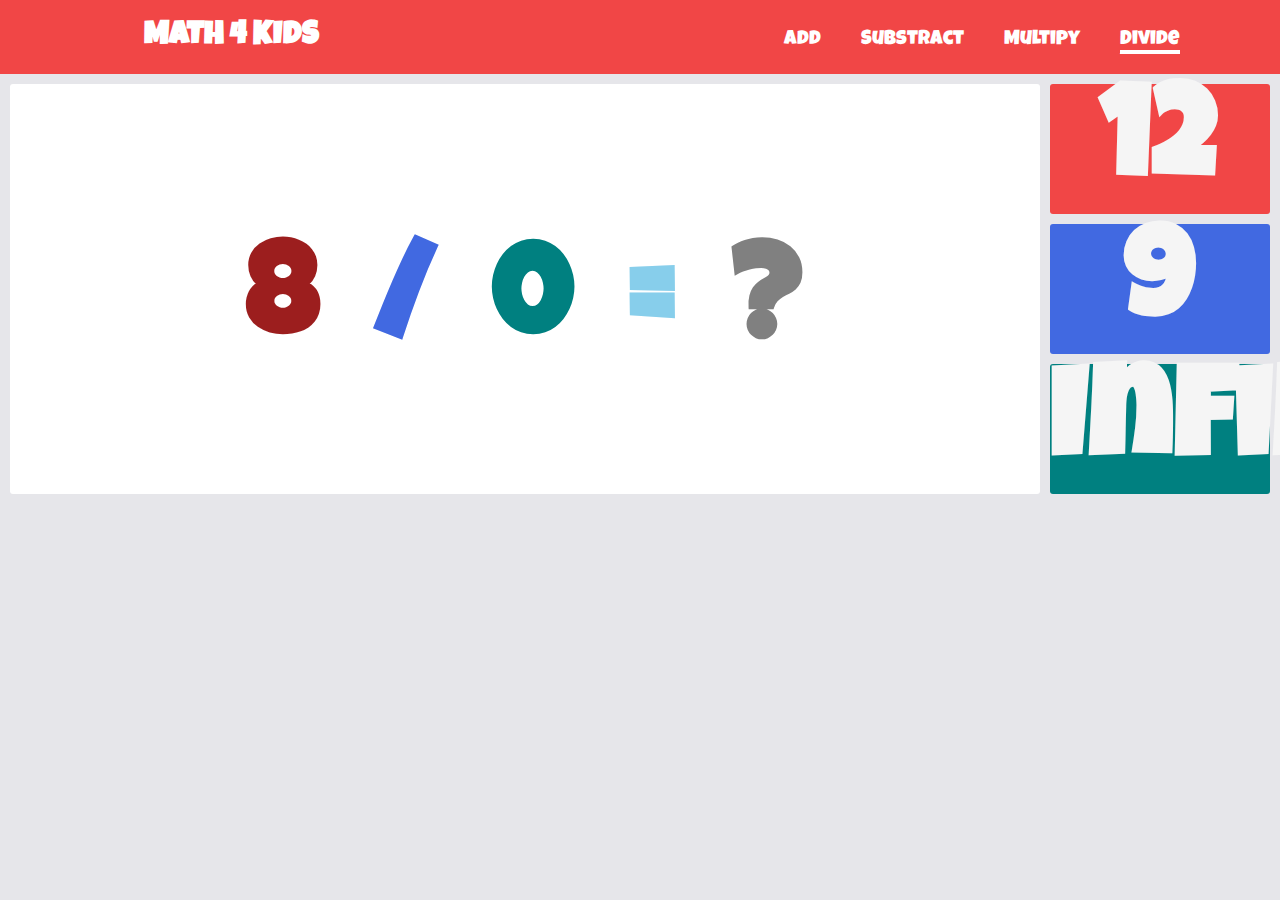
==== html/divide.html @ 1b32efba "first commit" ====
<!DOCTYPE html>
<html lang="en">
<head>
    <meta charset="UTF-8">
    <meta http-equiv="X-UA-Compatible" content="IE=edge">
    <meta name="viewport" content="width=device-width, initial-scale=1.0">
    <link rel="preconnect" href="https://fonts.googleapis.com">
    <link rel="preconnect" href="https://fonts.gstatic.com" crossorigin>
    <link href="https://fonts.googleapis.com/css2?family=Luckiest+Guy&family=Poppins:wght@100&display=swap" rel="stylesheet">
    <link rel="stylesheet" href="style.css">
    <title>Devide</title>
</head>
<body>
    <audio id="myaudio">
        <source src="/audio/Wrong Clakson Sound Effect.mp3">
    </audio>
    <header>
        <div class="container">
            <h1>MATH 4 KIDS</h1>
            <ul>
                <li><a href="index.html">Add</a></li>
                <li><a href="substract.html">Substract</a></li>
                <li><a href="mul.html">Multipy</a></li>
                <li class="current"><a href="divide.html">Divide</a></li>
            </ul>
        </div>
    </header>
    <div class="wrapper">
        <div class="equation">
            <h1 id="num1" style="color: #9c1e1e;">1</h1>
            <h1 style="color: #4169e1;">/</h1>
            <h1 id="num2" style="color: #008080;">1</h1>
            <h1 style="color: #87ceeb;">=</h1>
            <h1 style="color: grey;">?</h1>
        </div>
        <div class="answeroptions">
            <h1 id="option1">1</h1>
            <h1 id="option2">2</h1>
            <h1 id="option3">3</h1>
        </div>
    </div>
    <script src="/JS/div.js"></script>
</body>
</html>
---- html/style.css ----
*{
    padding: 0;
    margin: 0;
}

body{
    font-family: 'Luckiest Guy', cursive;
    background-color: #e6e6ea;
}

.container{
    padding: 20px;
    overflow: hidden;
    background-color: #f14646;
}

.container h1{
    float: left;
    margin-left: 10%;
    color: white;
}

.container ul{
    margin-left: 60%;
    list-style-type: none;
    font-size: 20px;
}

.container li{
    float: left;
    padding: 0 20px 0 20px;
    margin-top: 10px;
}

.container a{
    color: white;
    text-decoration: none;
}

.current a::after{
    content: '_';
    background-color: white;
    font-size: 4px;
    display: block;
}

.wrapper{
    display: grid;
    grid-template-columns: 82% 18%;
}

.equation{
    font-size: 65px;
    background-color: white;
    border-radius: 3px;
    text-align: center;
    padding-top: 15%;
    margin-top: 10px;
    margin-left: 10px;
    margin-right: 10px;
}

.equation h1{
    display: inline;
    padding: 20px;
}

.answeroptions{
    font-size: 65px;
    margin-right: 10px;
}

.answeroptions h1{
    cursor: pointer;
    border-radius: 3px;
    color: whitesmoke;
    margin-top: 10px;
    text-align: center;
    width: 100%;
}

#option1{
    background-color: #f14646;
    transition: 1s;
}

#option1:hover{
    color: #f14646;
    background-color: whitesmoke;
}

#option2{
    background-color: #4169e1;
    transition: 1s;
}

#option2:hover{
    color: #4169e1;
    background-color: whitesmoke;
}

#option3{
    background-color: #008080;
    transition: 1s;
}

#option3:hover{
    color: #008080;
    background-color: whitesmoke;
}
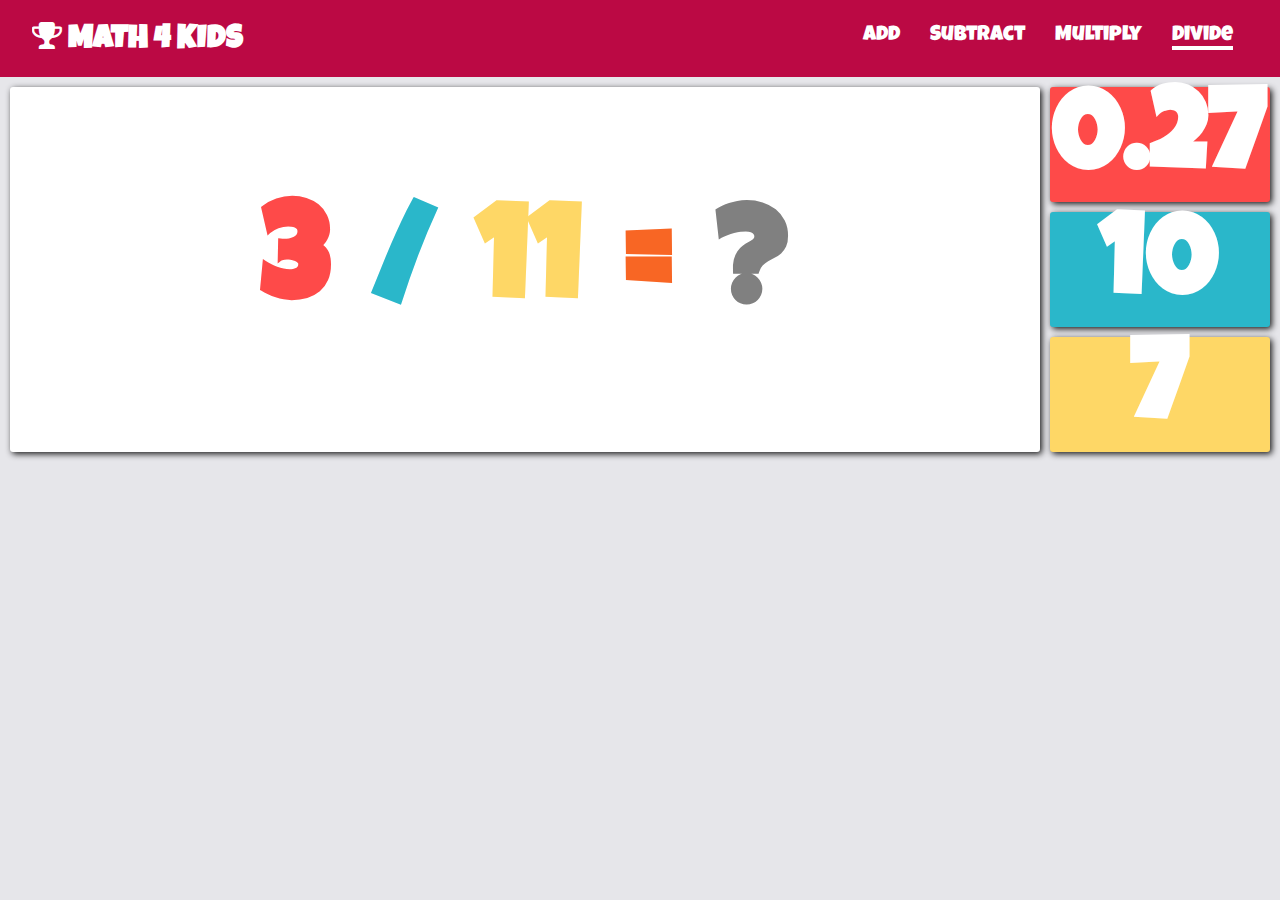
==== commit 91f335be: "made responsive" ====
--- a/html/divide.html
+++ b/html/divide.html
@@ -1,44 +1,56 @@
 <!DOCTYPE html>
 <html lang="en">
 <head>
-    <meta charset="UTF-8">
-    <meta http-equiv="X-UA-Compatible" content="IE=edge">
-    <meta name="viewport" content="width=device-width, initial-scale=1.0">
-    <link rel="preconnect" href="https://fonts.googleapis.com">
-    <link rel="preconnect" href="https://fonts.gstatic.com" crossorigin>
-    <link href="https://fonts.googleapis.com/css2?family=Luckiest+Guy&family=Poppins:wght@100&display=swap" rel="stylesheet">
-    <link rel="stylesheet" href="style.css">
-    <title>Devide</title>
+  <meta charset="UTF-8">
+  <meta name="viewport" content="width=device-width, initial-scale=1.0">
+  <link rel="stylesheet" href="https://cdnjs.cloudflare.com/ajax/libs/font-awesome/4.7.0/css/font-awesome.min.css">
+  <link rel="stylesheet" href="style.css">
+  <title>Divide</title>
 </head>
 <body>
-    <audio id="myaudio">
-        <source src="/audio/Wrong Clakson Sound Effect.mp3">
-    </audio>
-    <header>
-        <div class="container">
-            <h1>MATH 4 KIDS</h1>
-            <ul>
-                <li><a href="index.html">Add</a></li>
-                <li><a href="substract.html">Substract</a></li>
-                <li><a href="mul.html">Multipy</a></li>
-                <li class="current"><a href="divide.html">Divide</a></li>
-            </ul>
-        </div>
-    </header>
-    <div class="wrapper">
-        <div class="equation">
-            <h1 id="num1" style="color: #9c1e1e;">1</h1>
-            <h1 style="color: #4169e1;">/</h1>
-            <h1 id="num2" style="color: #008080;">1</h1>
-            <h1 style="color: #87ceeb;">=</h1>
-            <h1 style="color: grey;">?</h1>
-        </div>
-        <div class="answeroptions">
-            <h1 id="option1">1</h1>
-            <h1 id="option2">2</h1>
-            <h1 id="option3">3</h1>
-        </div>
+
+  <audio id="myAudio">
+    <source src="wrong.mp3" type="audio/mpeg">
+  </audio>
+
+  <header>
+    <div class="container">
+      <div class="nav">
+        <h2><span><i class="fa fa-trophy" aria-hidden="true"></i></span> MATH 4 KIDS</h2>
+        <nav>
+          <ul>
+            <li><a href="index.html">Add</a></li>
+            <li><a href="substract.html">Subtract</a></li>
+            <li><a href="mul.html">Multiply</a></li>
+            <li class="current"><a href="divide.html">Divide</a></li>
+          </ul>
+        </nav>
+      </div>
     </div>
-    <script src="/JS/div.js"></script>
+  </header>
+
+  <div class="wrapper">
+    <div class="equation">
+      <h1 id="num1" style="color:#FE4A49"></h1>
+      <h1 style="color: #2AB7CA">/</h1>
+      <h1 id="num2" style="color: #FED766">1</h1>
+      <h1 style="color: #F86624">=</h1>
+      <h1 style="color: gray">?</h1>
+    </div>
+    <div class="answer-options">
+      <div class="options" style="background-color: #FE4A49;">
+        <h1 id="option1">1</h1>
+      </div>
+      <div class="options" style="background-color: #2AB7CA;">
+        <h1 id="option2">2</h1>
+      </div>
+      <div class="options" style="background-color: #FED766;">
+        <h1 id="option3">3</h1>
+      </div>
+    </div>
+  </div>
+
+  <script src="/JS/div.js"></script>
 </body>
+
 </html>--- a/html/style.css
+++ b/html/style.css
@@ -1,110 +1,137 @@
+@import url('https://fonts.googleapis.com/css2?family=Luckiest+Guy&display=swap');
+
 *{
-    padding: 0;
-    margin: 0;
+  padding: 0;
+  margin: 0;
 }
 
 body{
-    font-family: 'Luckiest Guy', cursive;
-    background-color: #e6e6ea;
+  font-family: 'Luckiest Guy', cursive;
+  background-color: #E6E6EA;
+}
+
+header{
+  background: rgb(187, 9, 68);
 }
 
 .container{
-    padding: 20px;
-    overflow: hidden;
-    background-color: #f14646;
+  width: 95%;
+  margin: auto;
 }
 
-.container h1{
-    float: left;
-    margin-left: 10%;
-    color: white;
+.nav{
+  overflow: hidden;
+  background: rgb(187, 9, 68);
+  color: #fff;
+  padding: 20px 0;
 }
 
-.container ul{
-    margin-left: 60%;
-    list-style-type: none;
-    font-size: 20px;
+.nav h2{
+  font-size: 2rem;
+  float: left;
 }
 
-.container li{
-    float: left;
-    padding: 0 20px 0 20px;
-    margin-top: 10px;
+nav{
+  float: right;
 }
 
-.container a{
-    color: white;
-    text-decoration: none;
+nav ul{
+  list-style-type: none;
+}
+
+nav li{
+  font-size: 1.3rem;
+  margin-top: 5px;
+  float: left;
+  padding: 0 15px;
+}
+
+nav a{
+  text-decoration: none;
+  color: #fff;
 }
 
 .current a::after{
-    content: '_';
-    background-color: white;
-    font-size: 4px;
-    display: block;
+  content: '-';
+  font-size: 4px;
+  background-color: white;
+  display: block;
 }
 
 .wrapper{
-    display: grid;
-    grid-template-columns: 82% 18%;
+  display: grid;
+  grid-template-columns: 82% 18%;
 }
 
 .equation{
-    font-size: 65px;
-    background-color: white;
-    border-radius: 3px;
-    text-align: center;
-    padding-top: 15%;
-    margin-top: 10px;
-    margin-left: 10px;
-    margin-right: 10px;
+  display: flex;
+  justify-content: center;
+  align-items: center;
+  box-shadow: 2px 2px 6px 0px rgba(0, 0, 0, 0.9);
+  font-size: 5.2vw;
+  background: #fff;
+  border-radius: 3px;
+  text-align: center;
+  margin: 10px 10px 0px 10px;
 }
 
 .equation h1{
-    display: inline;
-    padding: 20px;
+  display: inline;
+  padding: 20px;
 }
 
-.answeroptions{
-    font-size: 65px;
-    margin-right: 10px;
+.answer-options{
+  font-size: 4.5vw;
+  margin-right: 10px;
 }
 
-.answeroptions h1{
-    cursor: pointer;
-    border-radius: 3px;
-    color: whitesmoke;
-    margin-top: 10px;
-    text-align: center;
-    width: 100%;
+.options{
+  display: flex;
+  justify-content: center;
+  align-items: center;
+  cursor: pointer;
+  border-radius: 3px;
+  margin-top: 10px;
+  color: #fff;
+  transition: 2s;
+  box-shadow: 2px 2px 6px 0px rgba(0, 0, 0, 0.9);
 }
 
-#option1{
-    background-color: #f14646;
-    transition: 1s;
+@media(max-width:768px){
+  .nav h2{
+    font-size: 1.5rem;
+    float: none;
+    text-align: center;
+  }
+
+  nav{
+    float: none;
+    display: flex;
+    justify-content: center;
+  }
+
+  nav li{
+    font-size: 1rem;
+  }
 }
 
-#option1:hover{
-    color: #f14646;
-    background-color: whitesmoke;
+@media(max-width:480px){
+  .nav h2{
+    float: none;
+    text-align: center;
+  }
+
+  .equation h1{
+    display: inline;
+    padding: 10px;
+  } 
+
+  nav li{
+    font-size: .8rem;
+  }
+
 }
 
-#option2{
-    background-color: #4169e1;
-    transition: 1s;
-}
 
-#option2:hover{
-    color: #4169e1;
-    background-color: whitesmoke;
-}
 
-#option3{
-    background-color: #008080;
-    transition: 1s;
-}
 
-#option3:hover{
-    color: #008080;
-    background-color: whitesmoke;
-}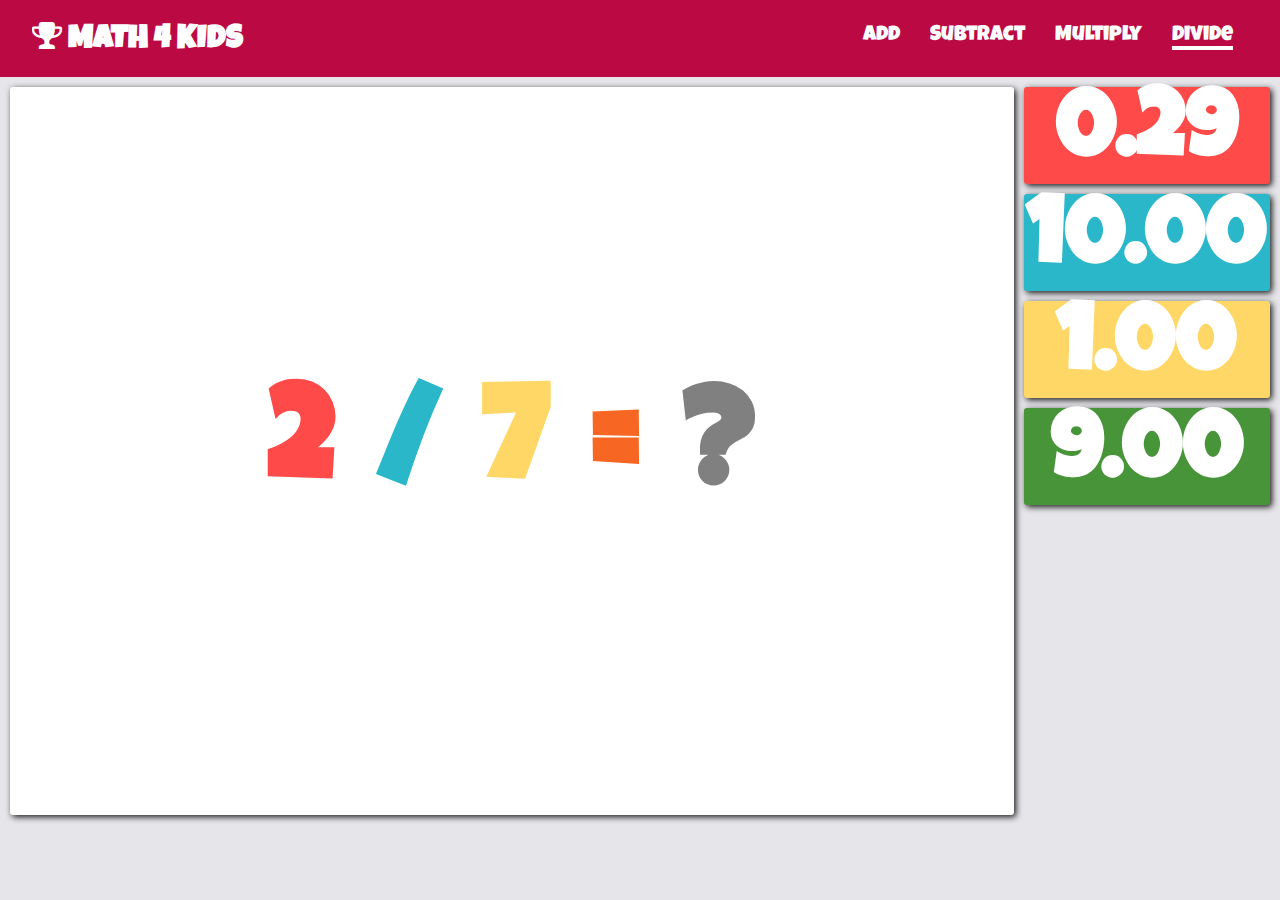
==== commit e5bbda59: "4th option is added" ====
--- a/html/divide.html
+++ b/html/divide.html
@@ -10,7 +10,7 @@
 <body>
 
   <audio id="myAudio">
-    <source src="wrong.mp3" type="audio/mpeg">
+    <source src="/audio/Wrong Clakson Sound Effect.mp3" type="audio/mpeg">
   </audio>
 
   <header>
@@ -47,6 +47,9 @@
       <div class="options" style="background-color: #FED766;">
         <h1 id="option3">3</h1>
       </div>
+      <div class="options" style="background-color: #489439;">
+        <h1 id="option4">4</h1>
+    </div>
     </div>
   </div>
 
--- a/html/style.css
+++ b/html/style.css
@@ -60,7 +60,8 @@
 
 .wrapper{
   display: grid;
-  grid-template-columns: 82% 18%;
+  height: 82vh;
+  grid-template-columns: 80% 20%;
 }
 
 .equation{
@@ -81,7 +82,7 @@
 }
 
 .answer-options{
-  font-size: 4.5vw;
+  font-size: 3rem;
   margin-right: 10px;
 }
 
